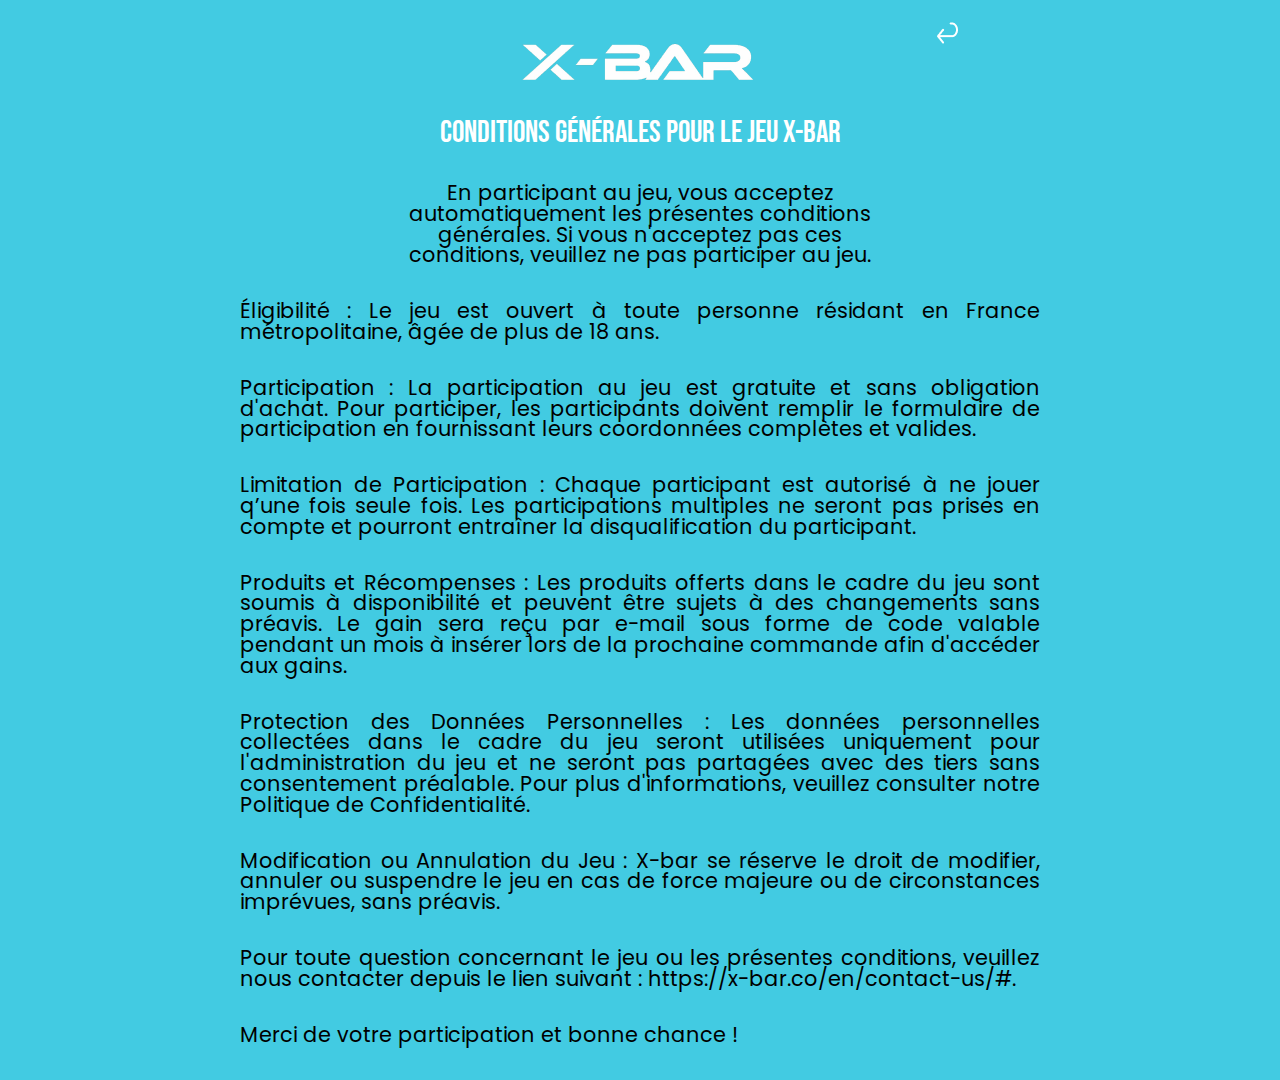
==== cgv.html @ 415b1615 "suite" ====
<!DOCTYPE html>
<html lang="en">

<head>
    <meta charset="UTF-8">
    <meta name="viewport" content="width=device-width, initial-scale=1.0">
    <link rel="stylesheet" href="./style.css">
    <title>CGV</title>
</head>

<body>
    <div id="CgvContainer" class="relative">
        <img src="./assets/images/ReturnIcon.png" class="absolute" id="ReturnIcon">
        <div id="Logo">
            <img src="./assets/images/Logo.png" alt="Logo X-BAR">
        </div>
        <!--Titres h4-->
        <h4 class="title-h4">
            Conditions Générales pour le jeu X-Bar
        </h4>
        <p id="CgvFirstParagraph">
            En participant au jeu, vous acceptez automatiquement les présentes conditions générales. Si vous n'acceptez
            pas ces
            conditions, veuillez ne pas participer au jeu.
        </p>
        <p>Éligibilité : Le jeu est ouvert à toute personne résidant en France métropolitaine, âgée de plus de 18 ans.
        </p>
        <p>Participation : La participation au jeu est gratuite et sans obligation d'achat. Pour participer, les
            participants
            doivent remplir le formulaire de participation en fournissant leurs coordonnées complètes et valides.</p>
        <p>Limitation de Participation : Chaque participant est autorisé à ne jouer q’une fois seule fois. Les
            participations
            multiples ne seront pas prises en compte et pourront entraîner la disqualification du participant.</p>
        <p>Produits et Récompenses : Les produits offerts dans le cadre du jeu sont soumis à disponibilité et peuvent
            être sujets à
            des changements sans préavis. Le gain sera reçu par e-mail sous forme de code valable pendant un mois à
            insérer lors de
            la prochaine commande afin d'accéder aux gains.</p>
        <p>Protection des Données Personnelles : Les données personnelles collectées dans le cadre du jeu seront
            utilisées
            uniquement pour l'administration du jeu et ne seront pas partagées avec des tiers sans consentement
            préalable. Pour plus
            d'informations, veuillez consulter notre Politique de Confidentialité.</p>
        <p>Modification ou Annulation du Jeu : X-bar se réserve le droit de modifier, annuler ou suspendre le jeu en cas
            de force
            majeure ou de circonstances imprévues, sans préavis.</p>

        <p>Pour toute question concernant le jeu ou les présentes conditions, veuillez nous contacter depuis le lien
            suivant :
            https://x-bar.co/en/contact-us/#.</p>
        <p> Merci de votre participation et bonne chance !</p>

    </div>

    <script>
        document.addEventListener("DOMContentLoaded", function () {
            var returnIcon = document.getElementById("ReturnIcon");
            returnIcon.addEventListener("click", function () {
                window.location.href = "./form.html";
            });
        });
    </script>
</body>

</html>
---- style.css ----
/************************************************
     CSS RESET
************************************************/

html,
body,
div,
span,
applet,
object,
iframe,
h1,
h2,
h3,
h4,
h5,
h6,
p,
blockquote,
pre,
a,
abbr,
acronym,
address,
big,
cite,
code,
del,
dfn,
em,
img,
ins,
kbd,
q,
s,
samp,
small,
strike,
strong,
sub,
sup,
tt,
var,
b,
u,
i,
center,
dl,
dt,
dd,
ol,
ul,
li,
fieldset,
form,
label,
legend,
table,
caption,
tbody,
tfoot,
thead,
tr,
th,
td,
article,
aside,
canvas,
details,
embed,
figure,
figcaption,
footer,
header,
hgroup,
menu,
nav,
output,
ruby,
section,
summary,
time,
mark,
audio,
video {
  margin: 0;
  padding: 0;
  border: 0;
  font-size: 100%;
  font: inherit;
  vertical-align: baseline;
}
article,
aside,
details,
figcaption,
figure,
footer,
header,
hgroup,
menu,
nav,
section {
  display: block;
}
html {
  box-sizing: border-box;
}
*,
*:before,
*:after {
  box-sizing: inherit;
}
body {
  line-height: 1;
}
ol,
ul {
  list-style: none;
}
blockquote,
q {
  quotes: none;
}
blockquote:before,
blockquote:after,
q:before,
q:after {
  content: "";
  content: none;
}
table {
  border-collapse: collapse;
  border-spacing: 0;
}

/****** End CSS reset ********/

/*global*/
body {
  background-color: #42cbe2;
  /* height: 100vh; */
  display: flex;
  justify-content: center;
  align-items: center;
  vertical-align: middle;
  max-width: 800px;
  margin: auto;
}

@font-face {
  font-family: "BebasNeue-regular";
  src: url(./assets/fonts/BebasNeue-Regular.ttf);
}

@font-face {
  font-family: "Inter-Regular";
  src: url(./assets/fonts/static/Inter-Regular.ttf);
}

@font-face {
  font-family: "Poppins-Regular";
  src: url(./assets/fonts/Poppins-Regular.ttf);
}

.relative {
  position: relative;
}

.absolute {
  position: absolute;
}

#Etape1Container {
        height: 100vh;  
display: flex;
flex-direction: column;
justify-content: center;
}

#Etape2Container {
    height: 100vh;  
    display: flex;
  justify-content: center;
  align-items: center;
  flex-direction: column;
}
/*fin global*/

/*étape 1*/
#Logo {
  display: flex;
  justify-content: center;
  margin-bottom: 20px;
}

.title-h4 {
  color: white;
  text-transform: uppercase;
  text-align: center;
  font-size: 1.938rem;
  font-family: "BebasNeue-Regular";
  margin-bottom: 5px;
}

.title-h4-border {
  font-family: "BebasNeue-Regular";
  font-size: 1.938rem;
  text-align: center;
  text-transform: uppercase;
  color: transparent;
  -webkit-text-stroke: 0.7px white;
  margin-bottom: 20px;
  /* -webkit-text-fill-color: white; voir en cas de non prise en charge du navigateur */
}

#PlayerRoulette {
  height: 350px;
  width: 350px;
  background-color: white;
  margin:20px auto;
  background: linear-gradient(white, white) padding-box,
    linear-gradient(to right, #7d67d9, #08d3f7) border-box;
  border-radius: 50em;
  border: 1px solid transparent;
  margin-bottom: 20px;
}

#BtnEtape1Container {
  display: inline-flex;
  position: relative;
  left: 50%;
  transform: translateX(-50%);
}

#BtnEtape1 {
  font-family: "BebasNeue-Regular";
  font-size: 1.7rem;
  color: #42cbe2;
  border-radius: 50%;
  padding: 30px 100px;
  border: none;
  background-color: white;
}

#BtnEtape1::before {
  content: "";
  position: absolute;
  top: -2px;
  left: -2px;
  right: -2px;
  bottom: -2px;
  border-radius: 50%;
  border: 1px solid #7d67d9;
  transform: rotate(-2deg);
}

#BtnEtape1::after {
  content: "";
  position: absolute;
  top: 0px;
  left: 0px;
  right: 0px;
  bottom: 0px;
  transform: rotate(1deg);
  border: 2px solid white;
  border-radius: 50%;
}
/*fin étape 1*/

/*etape2*/
#ContactForm {
  max-width: 400px;
  margin: 0 auto;
}

#ContactForm input {
  display: block;
  width: 100%;
  padding: 8px 10px 8px 35px;
  border-radius: 25px;
  border: none;
}

::placeholder {
  font-family: "Poppins-Regular";
}

#CheckboxCgv {
  display: flex;
  align-items: center;
  margin-left: 15%;
  margin-top: 35px;
}

#CheckboxCgv input[type="checkbox"] {
  width: 20px;
  height: 20px;
  margin-bottom: 0;
}

#CheckboxCgv a {
  color: white;
  text-decoration: none;
  display: inline-block;
  vertical-align: middle;
  margin-left: 5px;
  font-family: "Inter-Regular";
}

#ContactForm button {
  display: block;
  margin: auto;
  border: none;
  background-color: white;
  color: #42cbe2;
  font-family: "Bebas-Neue";
  font-size: 1.5em;
  padding: 7px 20px;
  border-radius: 25px;
  text-transform: uppercase;
  font-weight: bold;
}

#email {
  background-image: url("./assets/images/MailIcon.png");
  background-repeat: no-repeat;
  background-position: 13px center;
  background-size: 15px;
}

#email:focus {
  outline: none;
  border: 2px solid #7d67d9;
  background-image: url("./assets/images/mailIconGradient.png");
}

#tel {
  background-image: url("./assets/images/PhoneIcon.png");
  background-repeat: no-repeat;
  background-position: 13px center;
  background-size: 10px;
  margin-top: 35px;
}

#tel:focus {
  outline: none;
  border: 2px solid #7d67d9;
  background-image: url("./assets/images/PhoneIconGradient.png");
}
#prenom {
  background-image: url("./assets/images/UserIcon.png");
  background-repeat: no-repeat;
  background-position: 13px center;
  background-size: 15px;
  margin-top: 35px;
}

#prenom:focus {
  outline: none;
  border: 2px solid #7d67d9;
  background-image: url("./assets/images/UserIconGradient.png");
}

/*erreurs formulaires*/

.error-message {
  color: #D73939;
  font-size: 1.1em;
  line-height: 2em;
}
.error-message-cgv {
  color: #D73939;
  font-size: 1.1em;
  line-height: 2em;
 margin-left: 65px;
 margin-bottom: 30px;
}

.error {
     border: 2px solid #D73939!important;
}
#email.error {
      background-image: url("./assets/images/MailErrorIcon.png");
}
#tel.error {
      background-image: url("./assets/images/PhoneIconError.png");
}
#prenom.error {
      background-image: url("./assets/images/MailErrorIcon.png");
}

/*fin etape 2*/

/*CGV*/

#CgvContainer p {
    margin-top: 35px;
    font-family: "Poppins-Regular";
    font-size: 1.3em;
    text-align: justify;
}

#CgvContainer #Logo {
    margin-top: 35px !important;
}

#CgvFirstParagraph {
    width: 60%;
    margin: auto;
    text-align: center !important;
}

#CgvContainer p:last-of-type {
    margin-bottom: 35px;
}

#ReturnIcon {
    top: 20px;
    right: 10%;
    cursor: pointer;
}
/*fin CGV*/
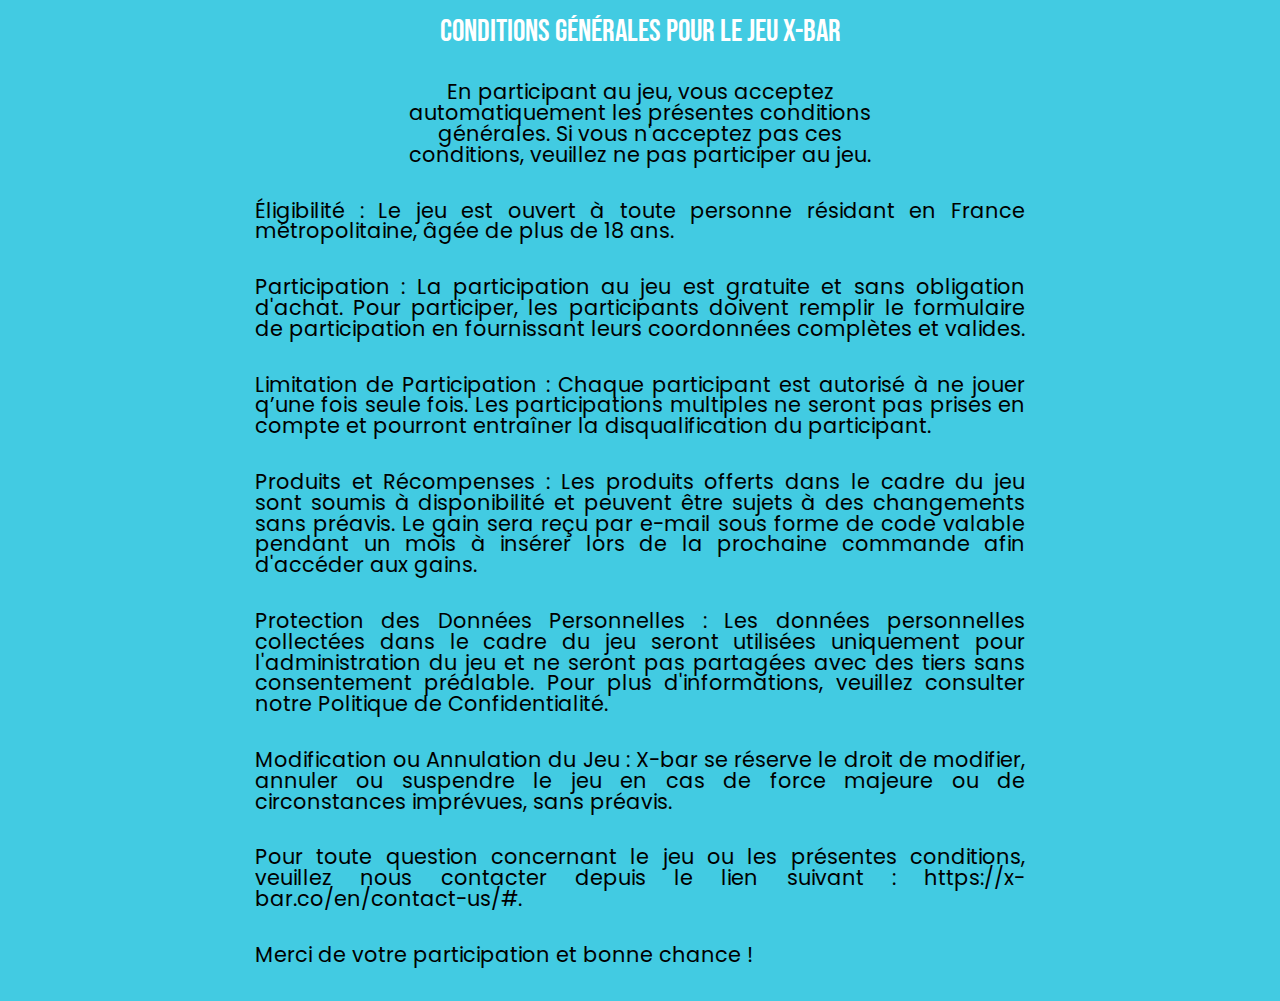
==== commit 10dbc7b0: "go" ====
--- a/cgv.html
+++ b/cgv.html
@@ -1,5 +1,5 @@
 <!DOCTYPE html>
-<html lang="en">
+<html lang="fr">
 
 <head>
     <meta charset="UTF-8">
--- a/style.css
+++ b/style.css
@@ -172,15 +172,15 @@
 }
 
 #Etape1Container {
-        height: 100vh;  
-display: flex;
-flex-direction: column;
-justify-content: center;
+  /* height: 100vh;   */
+  display: flex;
+  flex-direction: column;
+  justify-content: center;
 }
 
 #Etape2Container {
-    height: 100vh;  
-    display: flex;
+  /* height: 100vh;   */
+  display: flex;
   justify-content: center;
   align-items: center;
   flex-direction: column;
@@ -215,10 +215,10 @@
 }
 
 #PlayerRoulette {
-  height: 350px;
-  width: 350px;
+  height: 300px;
+  width: 300px;
   background-color: white;
-  margin:20px auto;
+  margin: 20px auto;
   background: linear-gradient(white, white) padding-box,
     linear-gradient(to right, #7d67d9, #08d3f7) border-box;
   border-radius: 50em;
@@ -241,6 +241,8 @@
   padding: 30px 100px;
   border: none;
   background-color: white;
+  /* min-width: 300px; */
+  width: 100%;
 }
 
 #BtnEtape1::before {
@@ -362,62 +364,162 @@
   background-image: url("./assets/images/UserIconGradient.png");
 }
 
+#email:not(:empty) {
+  display: none;
+}
+
 /*erreurs formulaires*/
 
 .error-message {
-  color: #D73939;
+  color: #d73939;
   font-size: 1.1em;
   line-height: 2em;
 }
 .error-message-cgv {
-  color: #D73939;
+  color: #d73939;
   font-size: 1.1em;
   line-height: 2em;
- margin-left: 65px;
- margin-bottom: 30px;
+  margin-left: 65px;
+  margin-bottom: 30px;
 }
 
 .error {
-     border: 2px solid #D73939!important;
+  border: 2px solid #d73939 !important;
 }
 #email.error {
-      background-image: url("./assets/images/MailErrorIcon.png");
+  background-image: url("./assets/images/MailErrorIcon.png");
 }
 #tel.error {
-      background-image: url("./assets/images/PhoneIconError.png");
+  background-image: url("./assets/images/PhoneIconError.png");
 }
 #prenom.error {
-      background-image: url("./assets/images/MailErrorIcon.png");
+  background-image: url("./assets/images/MailErrorIcon.png");
 }
 
 /*fin etape 2*/
 
 /*CGV*/
 
+#CgvContainer {
+  padding: 0 15px;
+}
+
 #CgvContainer p {
-    margin-top: 35px;
-    font-family: "Poppins-Regular";
-    font-size: 1.3em;
-    text-align: justify;
+  margin-top: 35px;
+  font-family: "Poppins-Regular";
+  font-size: 1.3em;
+  text-align: justify;
 }
 
 #CgvContainer #Logo {
-    margin-top: 35px !important;
+  margin-top: 35px !important;
 }
 
 #CgvFirstParagraph {
-    width: 60%;
-    margin: auto;
-    text-align: center !important;
+  width: 60%;
+  margin: auto;
+  text-align: center !important;
 }
 
 #CgvContainer p:last-of-type {
-    margin-bottom: 35px;
+  margin-bottom: 35px;
 }
 
 #ReturnIcon {
-    top: 20px;
-    right: 10%;
-    cursor: pointer;
-}
-/*fin CGV*/+  top: 20px;
+  right: 10%;
+  cursor: pointer;
+}
+/*fin CGV*/
+
+/*jeu roulette*/
+.img-roulette {
+  top: 50%;
+  left: 50%;
+  transform: translate(-50%, -50%);
+}
+
+#PlayerRoulette img:not(:first-child) {
+  display: none;
+}
+
+#PlayerRoulette {
+  overflow: hidden;
+}
+
+#CouponLinkContainer {
+  margin-top: 35px;
+}
+
+#CouponLinkContainer img {
+  left: 50%;
+  position: relative;
+  transform: translateX(-50%);
+  cursor: pointer;
+}
+.opacity0 {
+  opacity: 0;
+}
+.opacity-transition {
+  opacity: 1;
+  transition: opacity 1.5s ease-in-out;
+}
+
+.top--150 {
+  top: -150px;
+}
+
+.top-50 {
+  top: 50%;
+}
+
+.top-transition {
+    transition: top 0.5s ease-in-out; /* Transition de mouvement vertical sur 1.5 secondes */
+}
+
+/*fin jeu roulette*/
+
+/*media queries*/
+
+@media screen and (min-width: 768px) {
+  body {
+    height: 100vh;
+  }
+
+  #PlayerRoulette {
+    width: 450px;
+    height: 450px;
+  }
+
+  #ContactForm {
+    min-width: 600px !important;
+  }
+
+  #ContactForm input {
+    padding: 15px 15px 15px 35px
+  }
+
+  #Etape2Container .title-h4-border {
+    margin-top: 15px;
+    margin-bottom: 40px;
+    font-size: 2.2em;
+  }
+
+   #Etape1Container .title-h4-border{
+    font-size: 2.2em;
+    margin-top: 10px;
+   }
+
+  #Etape2Container .title-h4 {
+    font-size: 2.2em;
+  }
+  #Etape1Container .title-h4 {
+    font-size: 2.2em;
+  }
+}
+
+@media screen and (max-width: 768px) {
+  #Etape2Container {
+    margin-top: 40px;
+  }
+}
